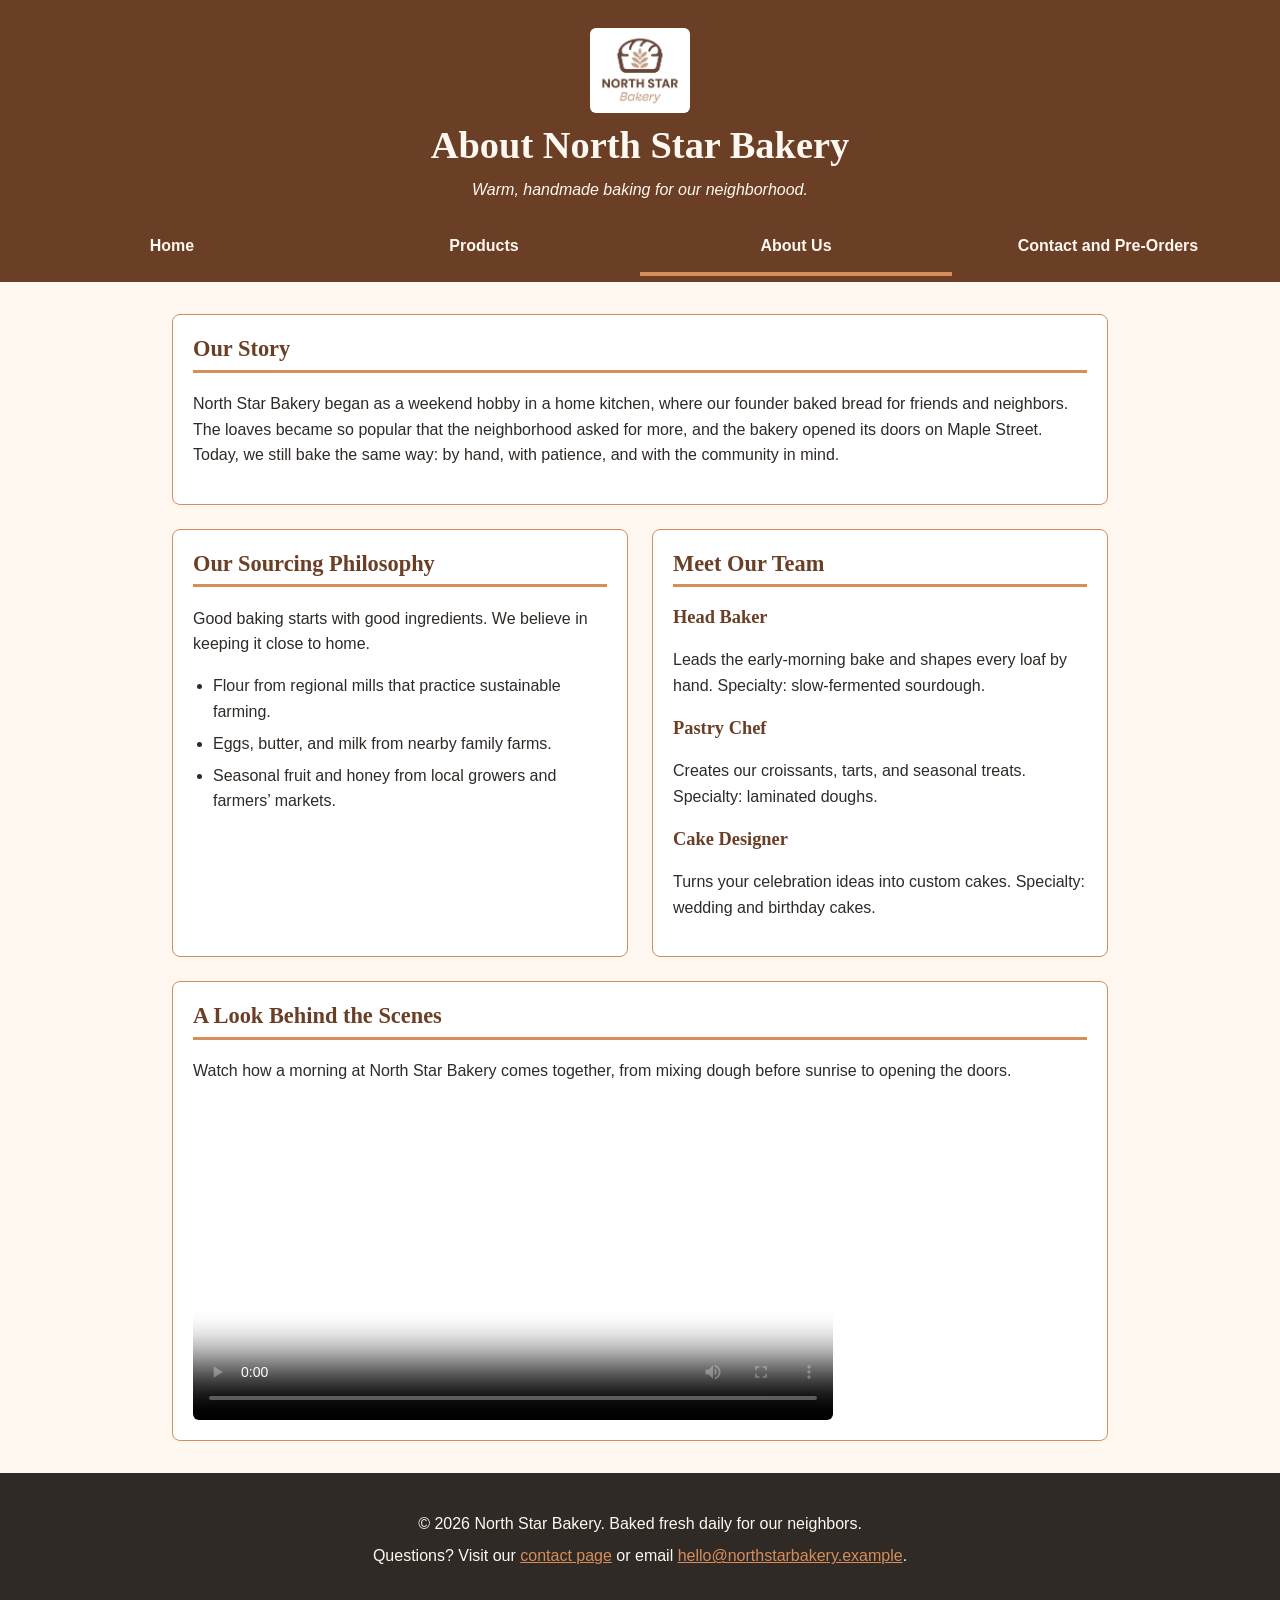
==== about.html @ 62cfa84a "Add files via upload" ====
<!DOCTYPE html>
<html lang="en">
<head>
  <meta charset="UTF-8">
  <meta name="viewport" content="width=device-width, initial-scale=1.0">
  <meta name="description" content="Learn the story, sourcing philosophy, and team behind North Star Bakery.">
  <title>North Star Bakery | About Us</title>
  <link rel="stylesheet" href="styles.css">
</head>
<body>
  <header>
    <img src="bakery-logo.png" alt="North Star Bakery logo" width="120">
    <h1>About North Star Bakery</h1>
    <p>Warm, handmade baking for our neighborhood.</p>
    <nav aria-label="Main navigation">
      <ul>
        <li><a href="index.html">Home</a></li>
        <li><a href="products.html">Products</a></li>
        <li><a href="about.html" aria-current="page">About Us</a></li>
        <li><a href="contact.html">Contact and Pre-Orders</a></li>
      </ul>
    </nav>
  </header>

  <main>
    <section>
      <h2>Our Story</h2>
      <p>North Star Bakery began as a weekend hobby in a home kitchen, where our founder baked bread for friends and neighbors. The loaves became so popular that the neighborhood asked for more, and the bakery opened its doors on Maple Street. Today, we still bake the same way: by hand, with patience, and with the community in mind.</p>
    </section>

    <section>
      <h2>Our Sourcing Philosophy</h2>
      <p>Good baking starts with good ingredients. We believe in keeping it close to home.</p>
      <ul>
        <li>Flour from regional mills that practice sustainable farming.</li>
        <li>Eggs, butter, and milk from nearby family farms.</li>
        <li>Seasonal fruit and honey from local growers and farmers&rsquo; markets.</li>
      </ul>
    </section>

    <section>
      <h2>Meet Our Team</h2>
      <h3>Head Baker</h3>
      <p>Leads the early-morning bake and shapes every loaf by hand. Specialty: slow-fermented sourdough.</p>
      <h3>Pastry Chef</h3>
      <p>Creates our croissants, tarts, and seasonal treats. Specialty: laminated doughs.</p>
      <h3>Cake Designer</h3>
      <p>Turns your celebration ideas into custom cakes. Specialty: wedding and birthday cakes.</p>
    </section>

    <section>
      <h2>A Look Behind the Scenes</h2>
      <p>Watch how a morning at North Star Bakery comes together, from mixing dough before sunrise to opening the doors.</p>
      <video controls width="640" poster="bakery-storefront.jpg">
        <source src="bakery-behind-scenes.mp4" type="video/mp4">
        <p>Your browser does not support the video element. This short video shows North Star Bakery bakers mixing, shaping, and baking bread before sunrise. <a href="bakery-behind-scenes.mp4">Download the video</a> to watch it on your device.</p>
      </video>
    </section>
  </main>

  <footer>
    <p>&copy; 2026 North Star Bakery. Baked fresh daily for our neighbors.</p>
    <p>Questions? Visit our <a href="contact.html">contact page</a> or email <a href="mailto:hello@northstarbakery.example">hello@northstarbakery.example</a>.</p>
  </footer>
</body>
</html>
---- styles.css ----
/* North Star Bakery - Touchstone 3 stylesheet
   Colors (4 total):
   cream    #FFF8F0  page background
   brown    #6B3E26  header, headings, buttons
   peach    #D88C5A  accents, borders, hover
   charcoal #2F2A26  body text, footer
   Fonts (2 total): Georgia (headings), Arial (body)
   Approach: mobile-first. Base styles are for small screens,
   the media query at the bottom enlarges the layout. */

:root {
  --cream: #FFF8F0;
  --brown: #6B3E26;
  --peach: #D88C5A;
  --charcoal: #2F2A26;
}

* {
  box-sizing: border-box;
}

body {
  margin: 0;
  font-family: Arial, Helvetica, sans-serif;
  font-size: 1rem;
  line-height: 1.6;
  color: var(--charcoal);
  background-color: var(--cream);
}

/* ---------- Headings ---------- */
h1, h2, h3 {
  font-family: Georgia, "Times New Roman", serif;
  line-height: 1.25;
}

h1 {
  margin: 0.5rem 0;
  font-size: 1.75rem;
}

h2 {
  margin-top: 0;
  padding-bottom: 0.4rem;
  font-size: 1.4rem;
  color: var(--brown);
  border-bottom: 3px solid var(--peach);
}

h3 {
  font-size: 1.15rem;
  color: var(--brown);
}

/* ---------- Header and navigation ---------- */
header {
  padding: 1.25rem 1rem 0;
  text-align: center;
  color: var(--cream);
  background-color: var(--brown);
}

header img {
  max-width: 100px;
  height: auto;
  margin: 0 auto;
}

header p {
  margin: 0 0 1rem;
  font-style: italic;
}

nav ul {
  display: flex;
  flex-direction: column;
  margin: 0;
  padding: 0;
  list-style: none;
}

nav li {
  flex: 1;
}

nav a {
  display: block;
  padding: 0.85rem 1rem;
  font-weight: bold;
  text-align: center;
  text-decoration: none;
  color: var(--cream);
  border-top: 1px solid var(--peach);
}

nav a:hover,
nav a:focus {
  color: var(--charcoal);
  background-color: var(--peach);
}

nav a[aria-current="page"] {
  border-bottom: 4px solid var(--peach);
}

/* ---------- Main content ---------- */
main {
  display: flex;
  flex-direction: column;
  gap: 1.5rem;
  max-width: 1000px;
  margin: 0 auto;
  padding: 1.5rem 1rem;
}

main > section {
  padding: 1.25rem;
  background-color: #ffffff;
  border: 1px solid var(--peach);
  border-radius: 8px;
}

ul {
  padding-left: 1.25rem;
}

li {
  margin-bottom: 0.4rem;
}

main a {
  color: var(--brown);
  font-weight: bold;
}

main a:hover,
main a:focus {
  color: var(--charcoal);
  background-color: var(--peach);
}

address {
  margin-bottom: 1rem;
  font-style: normal;
}

/* ---------- Media ---------- */
img,
video {
  display: block;
  max-width: 100%;
  height: auto;
  border-radius: 6px;
}

audio {
  display: block;
  width: 100%;
}

figure {
  margin: 1.5rem 0 0;
  padding: 1rem;
  background-color: var(--cream);
  border-left: 5px solid var(--peach);
}

figcaption {
  margin-top: 0.75rem;
  font-style: italic;
  color: var(--brown);
}

/* ---------- Form ---------- */
form {
  max-width: 600px;
}

fieldset {
  margin: 0 0 1.25rem;
  padding: 1rem;
  border: 2px solid var(--peach);
  border-radius: 6px;
}

legend {
  padding: 0 0.5rem;
  font-family: Georgia, "Times New Roman", serif;
  font-size: 1.1rem;
  font-weight: bold;
  color: var(--brown);
}

label {
  font-weight: bold;
}

input,
select,
textarea {
  width: 100%;
  margin-top: 0.3rem;
  padding: 0.6rem;
  font-family: inherit;
  font-size: 1rem;
  color: var(--charcoal);
  background-color: #ffffff;
  border: 2px solid var(--brown);
  border-radius: 4px;
}

input:focus,
select:focus,
textarea:focus,
button:focus {
  outline: 3px solid var(--peach);
  outline-offset: 2px;
}

button {
  padding: 0.7rem 1.5rem;
  margin-right: 0.5rem;
  font-family: inherit;
  font-size: 1rem;
  font-weight: bold;
  color: var(--cream);
  background-color: var(--brown);
  border: 2px solid var(--brown);
  border-radius: 4px;
  cursor: pointer;
}

button:hover {
  color: var(--charcoal);
  background-color: var(--peach);
  border-color: var(--peach);
}

/* ---------- Footer ---------- */
footer {
  padding: 1.5rem 1rem;
  text-align: center;
  color: var(--cream);
  background-color: var(--charcoal);
}

footer p {
  margin: 0.4rem 0;
}

footer a {
  color: var(--peach);
}

/* ---------- Larger screens (tablet and desktop) ---------- */
@media (min-width: 768px) {
  h1 {
    font-size: 2.4rem;
  }

  header {
    padding-top: 1.75rem;
  }

  nav ul {
    flex-direction: row;
    justify-content: center;
  }

  nav a {
    border-top: none;
  }

  main {
    flex-direction: row;
    flex-wrap: wrap;
    padding: 2rem;
  }

  /* two columns: each section takes half the row */
  main > section {
    flex: 1 1 calc(50% - 0.75rem);
  }

  /* first section (intro / form) spans the full width */
  main > section:first-child {
    flex-basis: 100%;
  }

  footer {
    padding: 2rem;
  }
}
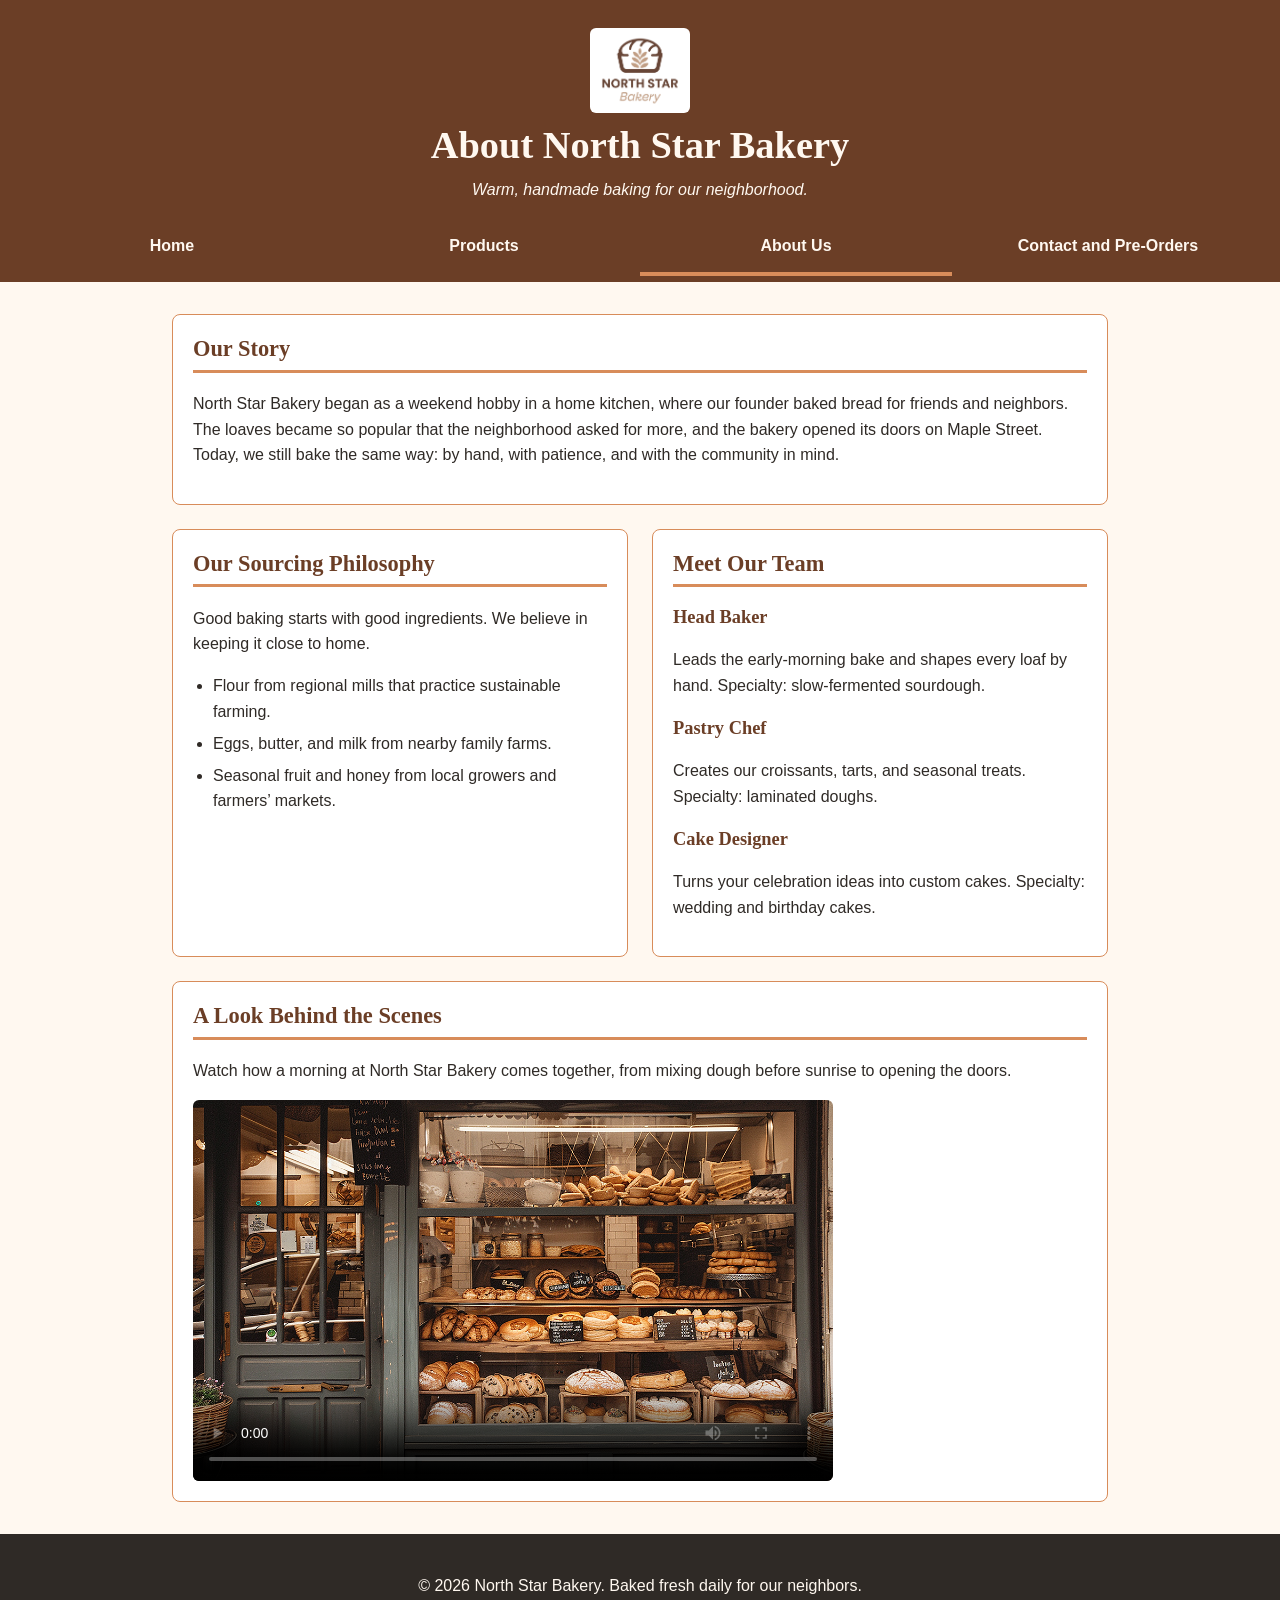
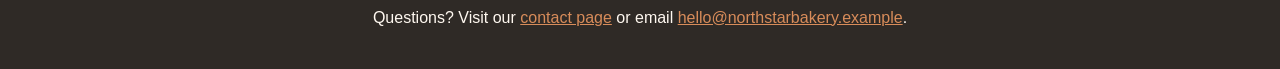
==== commit 5238e7cc: "fixed image format" ====
--- a/about.html
+++ b/about.html
@@ -51,7 +51,7 @@
     <section>
       <h2>A Look Behind the Scenes</h2>
       <p>Watch how a morning at North Star Bakery comes together, from mixing dough before sunrise to opening the doors.</p>
-      <video controls width="640" poster="bakery-storefront.jpg">
+      <video controls width="640" poster="bakery-storefront.png">
         <source src="bakery-behind-scenes.mp4" type="video/mp4">
         <p>Your browser does not support the video element. This short video shows North Star Bakery bakers mixing, shaping, and baking bread before sunrise. <a href="bakery-behind-scenes.mp4">Download the video</a> to watch it on your device.</p>
       </video>
--- a/styles.css
+++ b/styles.css
@@ -291,3 +291,97 @@
     padding: 2rem;
   }
 }
+
+/* ================= Touchstone 4: interactive features ================= */
+[hidden] {
+  display: none !important;
+}
+
+/* products: add/remove buttons inside each product line */
+li[data-id],
+#preorder-items li {
+  display: flex;
+  flex-wrap: wrap;
+  align-items: center;
+  justify-content: space-between;
+  gap: 0.5rem;
+}
+
+.add-btn {
+  margin-right: 0;
+  padding: 0.4rem 0.9rem;
+  font-size: 0.9rem;
+}
+
+.add-btn[aria-pressed="true"] {
+  color: var(--charcoal);
+  background-color: var(--peach);
+  border-color: var(--brown);
+}
+
+#preorder-items {
+  padding-left: 0;
+  list-style: none;
+}
+
+#preorder-items li {
+  padding: 0.5rem 0.75rem;
+  background-color: var(--cream);
+  border-left: 5px solid var(--peach);
+}
+
+#category-filter {
+  max-width: 300px;
+}
+
+/* form: error messages, helper text and status banner */
+.error-message {
+  display: block;
+  margin-top: 0.35rem;
+  font-weight: bold;
+  color: var(--brown);
+}
+
+.error-message:not(:empty) {
+  padding: 0.4rem 0.6rem;
+  background-color: var(--cream);
+  border-left: 5px solid var(--peach);
+}
+
+.error-message:not(:empty)::before {
+  content: "\26A0\FE0E  ";
+}
+
+input[aria-invalid="true"],
+select[aria-invalid="true"],
+textarea[aria-invalid="true"] {
+  border-width: 4px;
+  border-style: dashed;
+}
+
+.helper-text {
+  display: block;
+  margin-top: 0.35rem;
+  font-style: italic;
+  color: var(--brown);
+}
+
+.form-status {
+  margin-top: 1rem;
+  padding: 1rem;
+  font-weight: bold;
+  color: var(--charcoal);
+  background-color: var(--cream);
+  border: 3px solid var(--brown);
+  border-radius: 6px;
+}
+
+@media (min-width: 768px) {
+  main > section#planner {
+    flex-basis: 100%;
+  }
+}
+
+.product-info {
+  flex: 1 1 14rem;
+}
